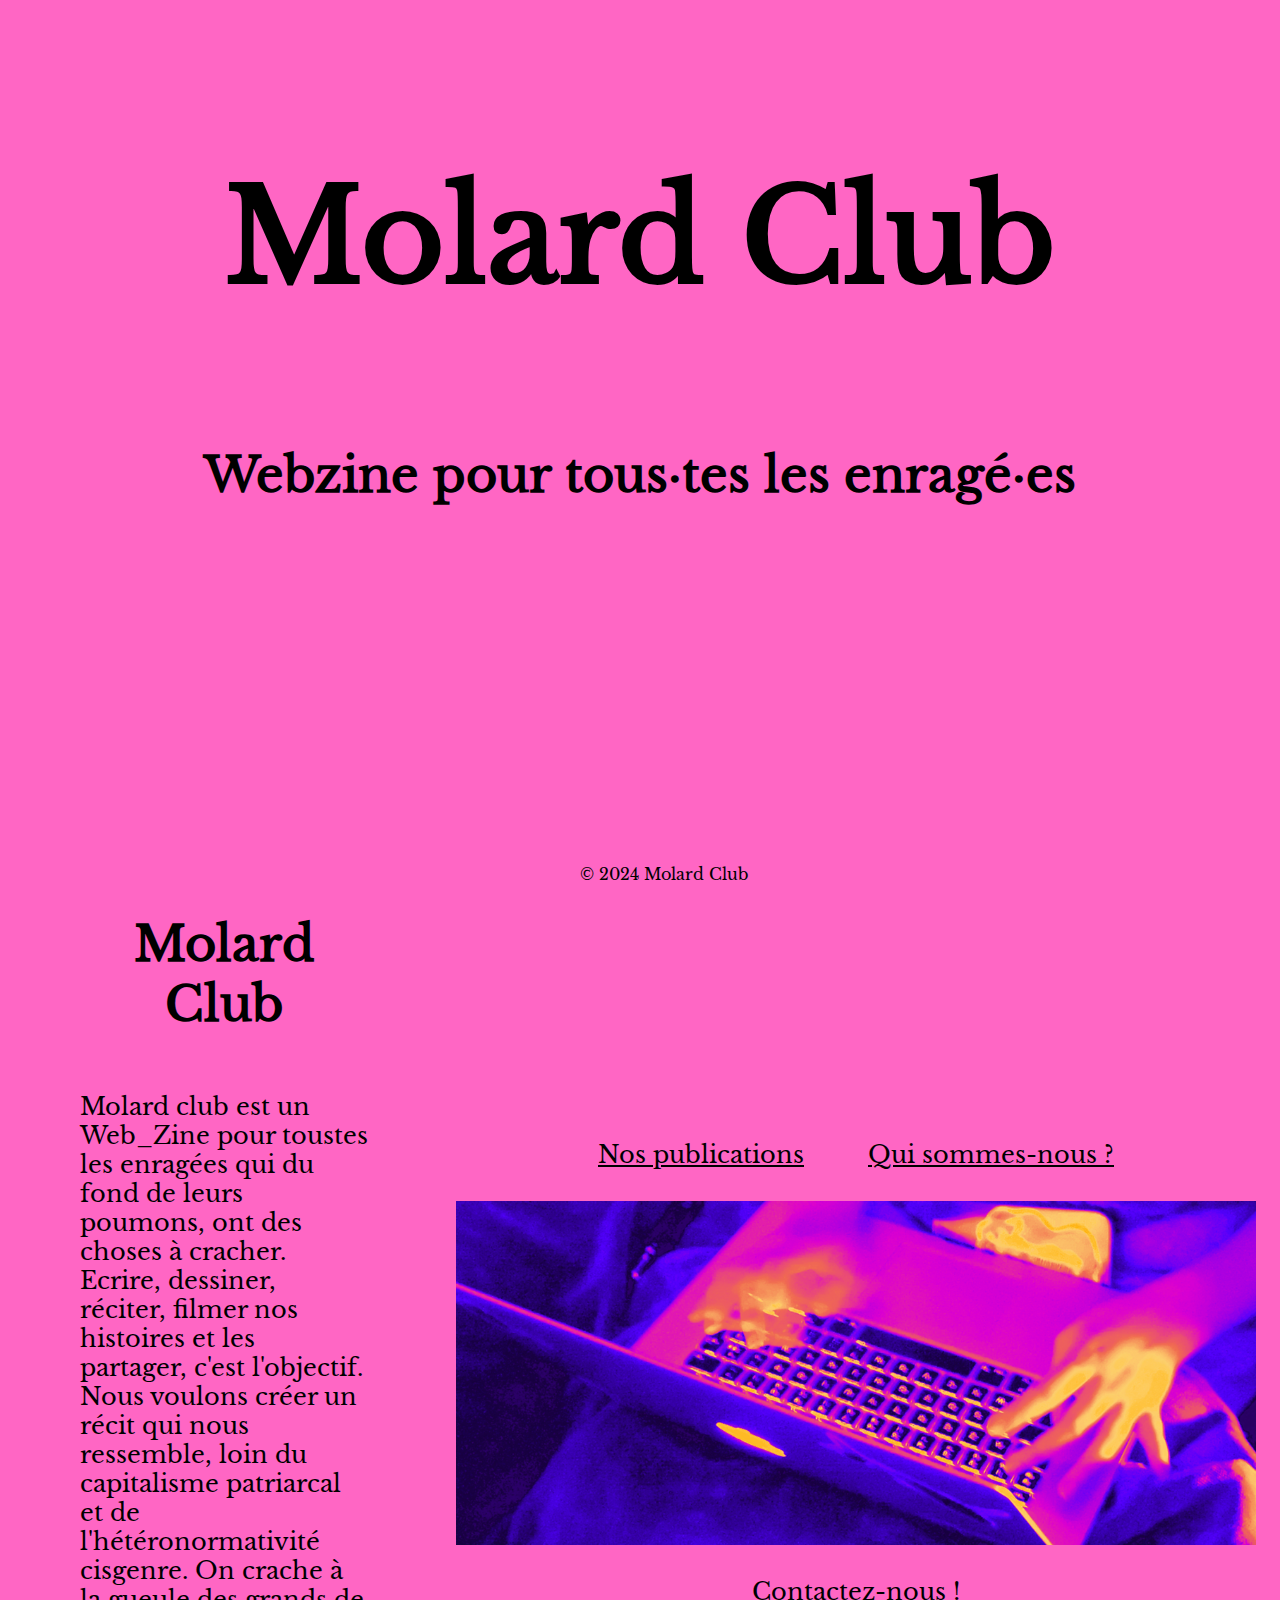
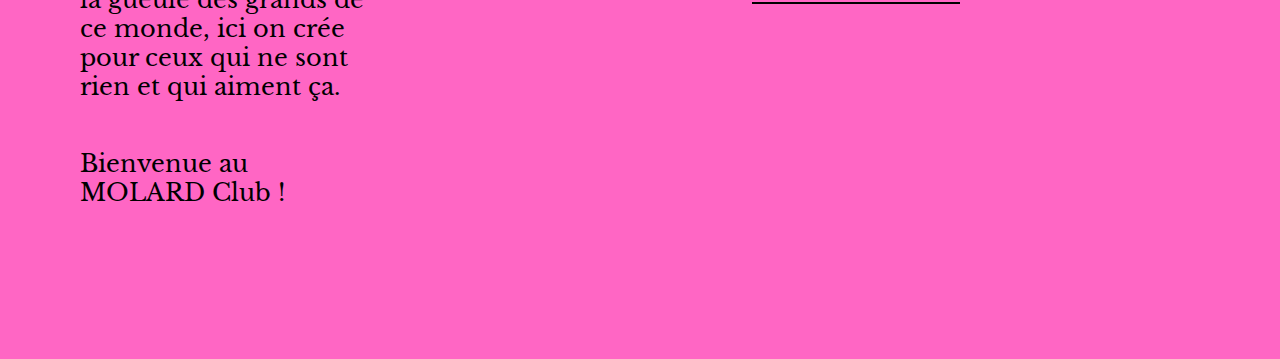
==== index.html @ 0629ea50 "Update index.html" ====
<!DOCTYPE html>
<html lang="fr">
<head>
    <meta charset="UTF-8">
    <meta name="viewport" content="width=device-width, initial-scale=1.0">
    <title>Molard Club</title>
    <link rel="stylesheet" href="style.css">
</head>
<body>
    <main>
        <h1>Molard Club</h1>
        <h2>Webzine pour tous·tes les enragé·es</h2>
        <div class="spacer"></div>
        <div class="columns">
            <div class="column left">
                <h2>Molard Club</h2>
                <p>Molard club est un Web_Zine pour toustes les enragées qui du fond de leurs poumons, ont des choses à cracher. Ecrire, dessiner, réciter, filmer nos histoires et les partager, c'est l'objectif. Nous voulons créer un récit qui nous ressemble, loin du capitalisme patriarcal et de l'hétéronormativité cisgenre.
                On crache à la gueule des grands de ce monde, ici on crée pour ceux qui ne sont rien et qui aiment ça.</p>
                <p>Bienvenue au MOLARD Club !</p>
            </div>
            <div class="column right">
                <div class="container">
                    <ul>
                        <li><a href="publications/publications.html">Nos publications</a></li>
                        <li><a href="a_propos/a_propos.html">Qui sommes-nous ?</a></li>
                    </ul>
                </div>
                <div class="petitspace"></div>
                <img src="accueil.png" width="800">
                <div class="petitspace"></div>
                <div class="container">
                    <a href="mailto:molardclub@gmail.com"> Contactez-nous !</a>
                </div>
            </div>
        </div>
        <div class="moyenspace"></div>
    </main>
    <footer> &copy; 2024 Molard Club </footer>
    <script src="document.js"></script>
</body>
</html>
---- style.css ----
@font-face {
    font-family: 'MyFont';
    src: url("LibreBaskerville-Regular.ttf") format('truetype');
}
body {
    font-size: 1em; 
    font-family: 'MyFont';
    display: flex;
    flex-direction: column;
    background-color: #FF66C4; 
}
h1 {
    padding-top: 0.5em;
    font-family: 'MyFont';
    font-size: 8em;
    margin-bottom: 1em;
    text-align: center;
}
h2 {
    padding: 0em;
    margin-top: 0;
    font-size: 3em;
    font-family: 'MyFont';
    margin-bottom: 0.7em;
    text-align: center;
}
ul {
    list-style: none;
    padding: 0; 
    margin: 0; 
    display: flex; 
}
li {
    margin-right: 2em; 
    margin-left: 2em;
}
.container{
    display: flex; 
    justify-content: flex-end;
}
a {
    color: black;
    font-size: 1.5em;
}
.spacer {
    height: 22em;
}
.moyenspace {
    height: 6em;
}
.petitspace {
    height: 2em;
}
.columns {
    display: grid;
    grid-template-columns: 1fr 1fr;
}
.column {
    display: flex;
    flex-direction: column;
    align-items: center;
    justify-content: center;
    padding: 1em;
    box-sizing: border-box;
}
.left {
    margin-right: 2em;
    margin-left: 2em;
    font-family: 'MyFont';
    font-size: 1.5em;
}
.left h2{
    font-size: 2em;
}
.right {
   font-family: 'MyFont';
    margin-left: 0;
}
@media (max-width: 768px) {
    h1 {
        font-size: 4em;
    }
    h2 {
        font-size: 1.7em;
    }
    .columns {
        grid-template-columns: 1fr;
    }
    .left, .right{
        margin: 0;
        padding: 1em;
        font-size: 1em;
    }
    .spacer {
        height: 12em;
    }
    .moyenspace {
        height: 1.5em;
    }
    a {
        font-size: 1em;
    }
    img {
        width: 100%;
        height: auto;
    }
}

footer {
    background-color: #FF66C4; 
    color: black;
    text-align: center;
    padding: 1rem;
    position: fixed;
    bottom: 0;
    width: 100%;
}
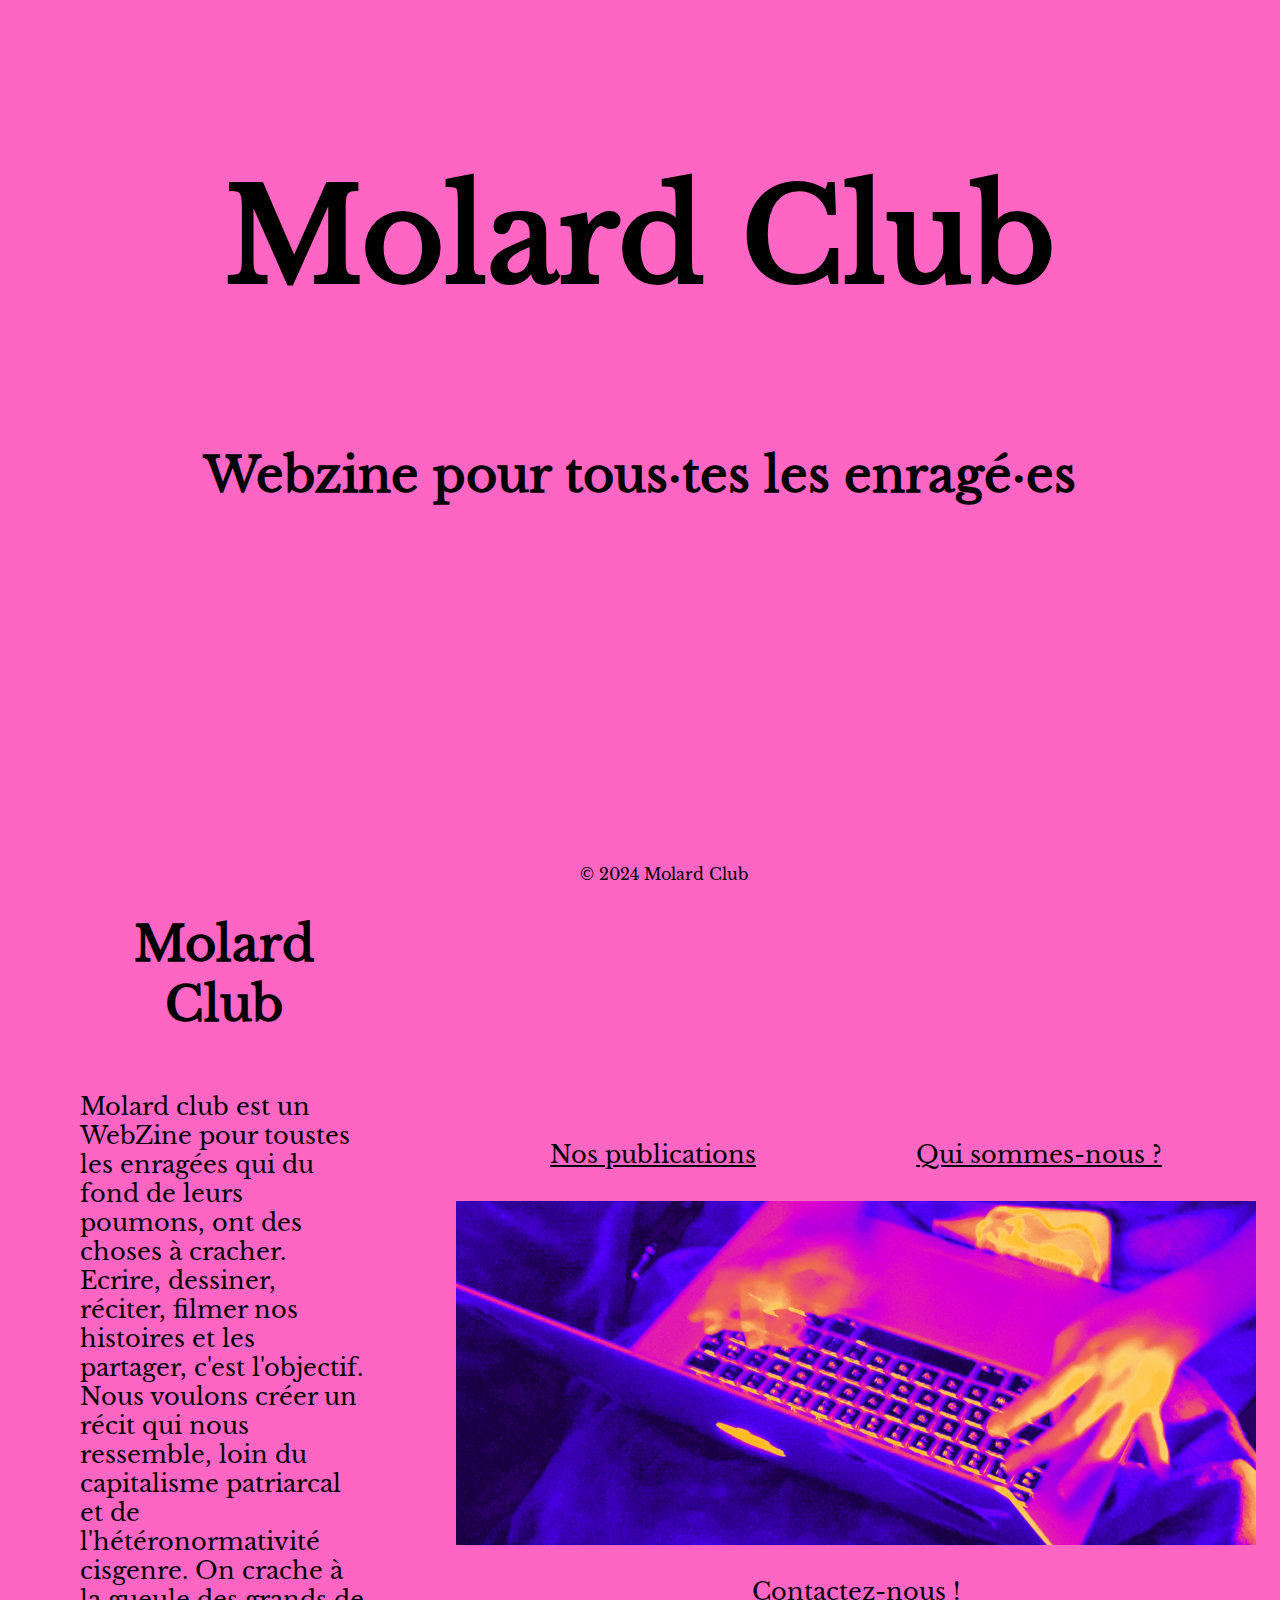
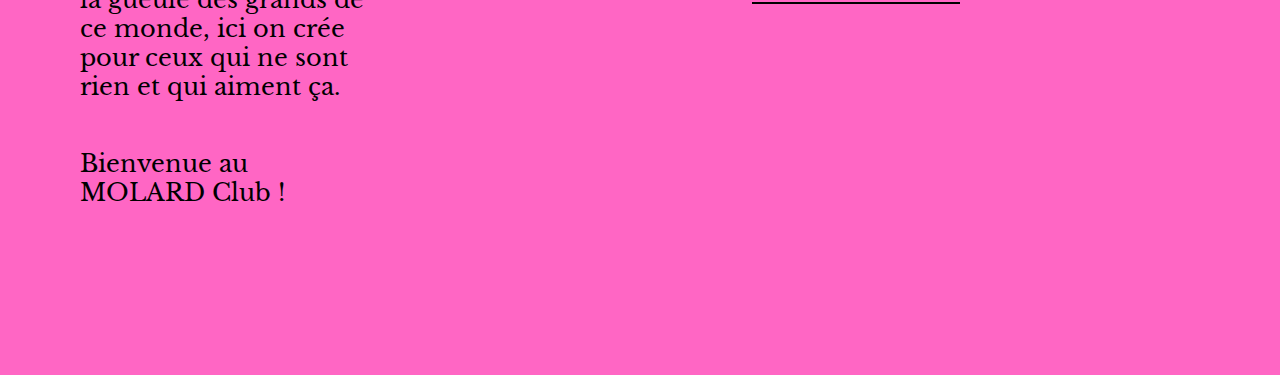
==== commit 35ab6738: "Update index.html" ====
--- a/index.html
+++ b/index.html
@@ -14,7 +14,7 @@
         <div class="columns">
             <div class="column left">
                 <h2>Molard Club</h2>
-                <p>Molard club est un Web_Zine pour toustes les enragées qui du fond de leurs poumons, ont des choses à cracher. Ecrire, dessiner, réciter, filmer nos histoires et les partager, c'est l'objectif. Nous voulons créer un récit qui nous ressemble, loin du capitalisme patriarcal et de l'hétéronormativité cisgenre.
+                <p>Molard club est un WebZine pour toustes les enragées qui du fond de leurs poumons, ont des choses à cracher. Ecrire, dessiner, réciter, filmer nos histoires et les partager, c'est l'objectif. Nous voulons créer un récit qui nous ressemble, loin du capitalisme patriarcal et de l'hétéronormativité cisgenre.
                 On crache à la gueule des grands de ce monde, ici on crée pour ceux qui ne sont rien et qui aiment ça.</p>
                 <p>Bienvenue au MOLARD Club !</p>
             </div>
--- a/style.css
+++ b/style.css
@@ -1,6 +1,6 @@
 @font-face {
     font-family: 'MyFont';
-    src: url("LibreBaskerville-Regular.ttf") format('truetype');
+    src: url('LibreBaskerville-Regular.ttf') format('truetype');
 }
 body {
     font-size: 1em; 
@@ -31,8 +31,8 @@
     display: flex; 
 }
 li {
-    margin-right: 2em; 
-    margin-left: 2em;
+    margin-right: 5em; 
+    margin-left: 5em;
 }
 .container{
     display: flex; 
@@ -46,7 +46,7 @@
     height: 22em;
 }
 .moyenspace {
-    height: 6em;
+    height: 7em;
 }
 .petitspace {
     height: 2em;
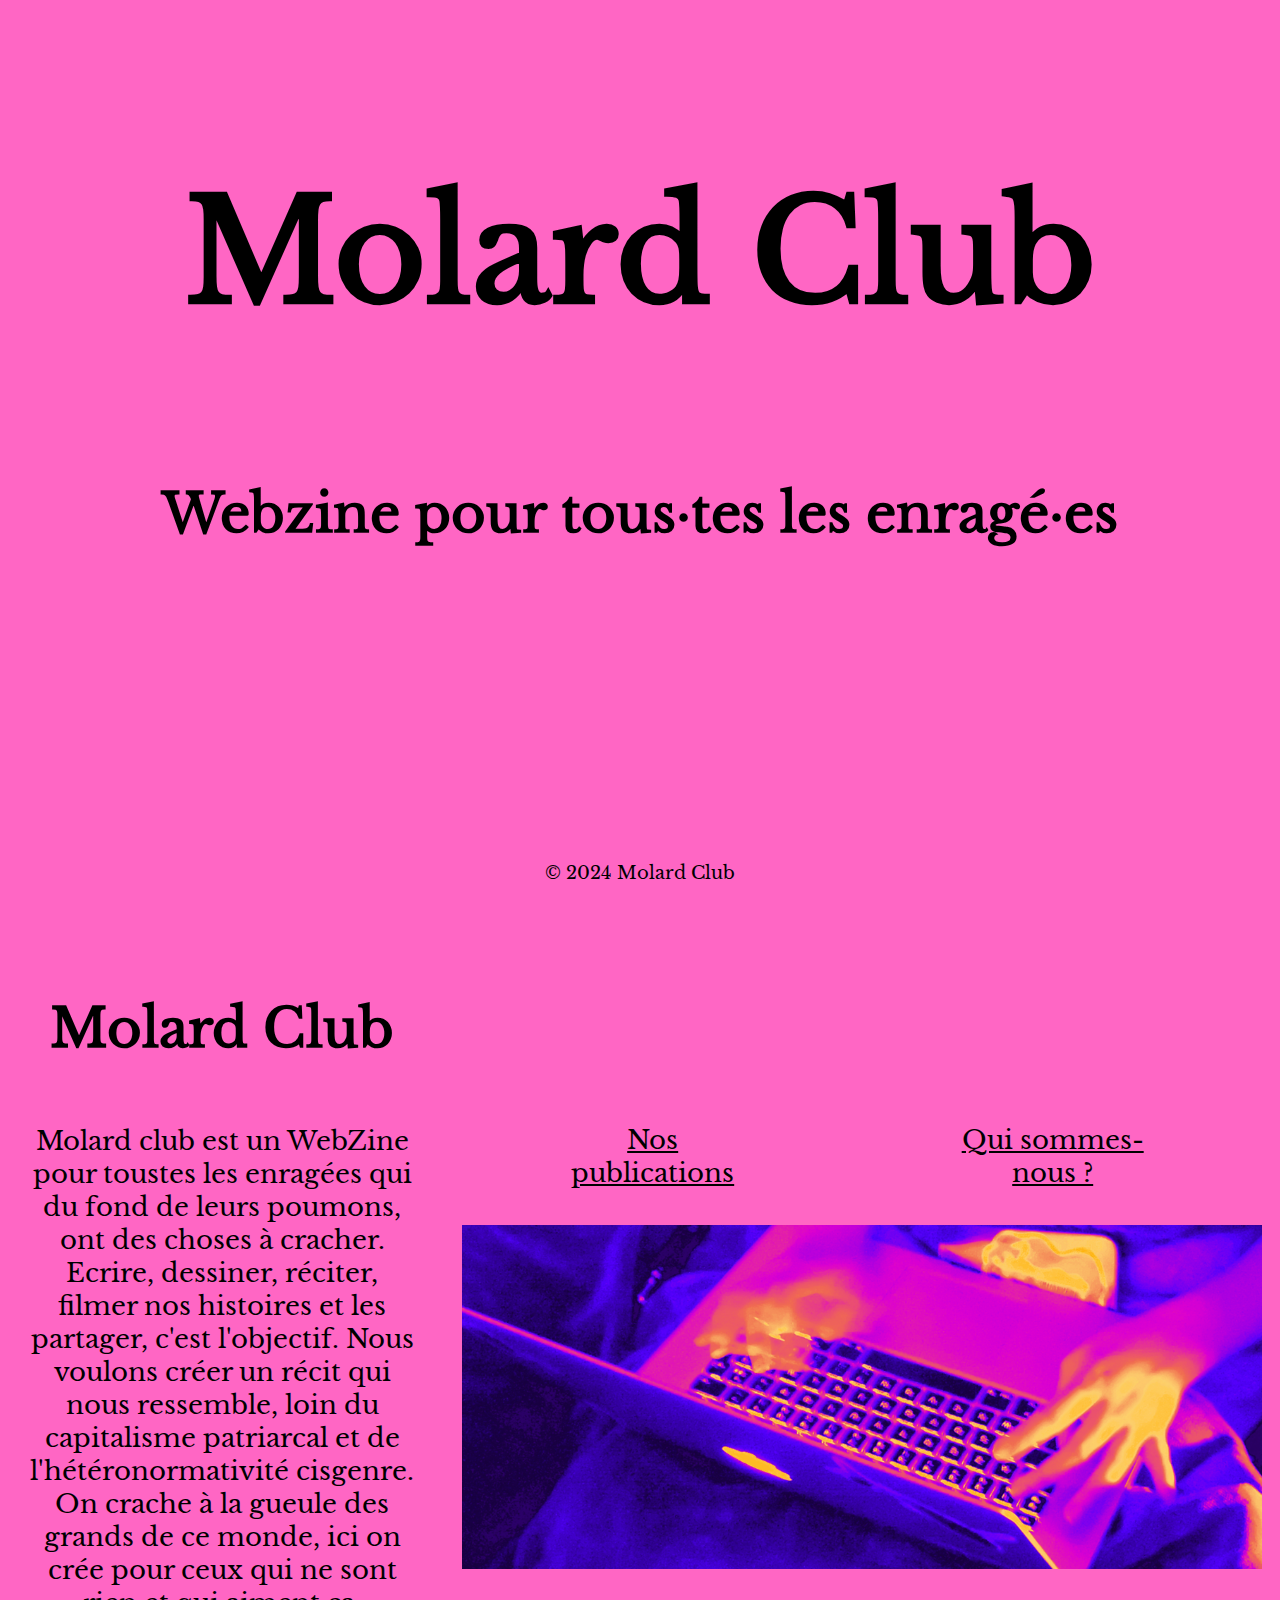
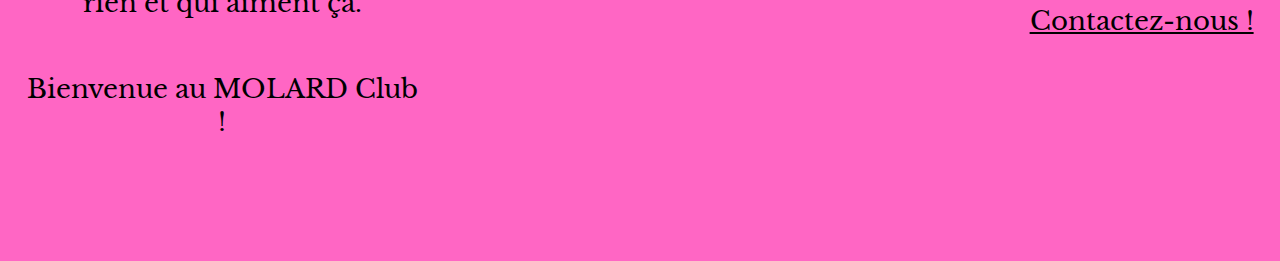
==== commit c7508b91: "Update index.html" ====
--- a/index.html
+++ b/index.html
@@ -28,7 +28,7 @@
                 <div class="petitspace"></div>
                 <img src="accueil.png" width="800">
                 <div class="petitspace"></div>
-                <div class="container">
+                <div class="bis_container">
                     <a href="mailto:molardclub@gmail.com"> Contactez-nous !</a>
                 </div>
             </div>
--- a/style.css
+++ b/style.css
@@ -3,18 +3,23 @@
     src: url('LibreBaskerville-Regular.ttf') format('truetype');
 }
 body {
-    font-size: 1em; 
+    font-size: 1.1em; 
     font-family: 'MyFont';
     display: flex;
     flex-direction: column;
+    align-items: center; /* Pour centrer les éléments */
     background-color: #FF66C4; 
+    margin: 0; /* Pour s'assurer qu'il n'y a pas de marge sur le body */
+    padding: 0; /* Pour s'assurer qu'il n'y a pas de padding sur le body */
+    width: 100%; /* Pour s'assurer que le body occupe toute la largeur */
 }
 h1 {
     padding-top: 0.5em;
-    font-family: 'MyFont';
+    font-family: 'MyFont', serif;
     font-size: 8em;
     margin-bottom: 1em;
     text-align: center;
+    width: 100%; /* Pour s'assurer que le h1 occupe toute la largeur */
 }
 h2 {
     padding: 0em;
@@ -23,20 +28,34 @@
     font-family: 'MyFont';
     margin-bottom: 0.7em;
     text-align: center;
+    width: 100%; /* Pour s'assurer que le h2 occupe toute la largeur */
+}
+p {
+    text-align: center;
+    width: 100%; /* Pour s'assurer que le p occupe toute la largeur */
 }
 ul {
     list-style: none;
     padding: 0; 
     margin: 0; 
     display: flex; 
+    justify-content: center; /* Pour centrer les éléments dans ul */
+    width: 100%; /* Pour s'assurer que le ul occupe toute la largeur */
 }
 li {
     margin-right: 5em; 
     margin-left: 5em;
 }
-.container{
+.container {
     display: flex; 
     justify-content: flex-end;
+    width: 100%; /* Pour s'assurer que la .container occupe toute la largeur */
+}
+.bis_container {
+    display: flex; 
+    justify-content: flex-end;
+    width: 100%; 
+    padding-right: 1em;
 }
 a {
     color: black;
@@ -46,7 +65,7 @@
     height: 22em;
 }
 .moyenspace {
-    height: 7em;
+    height: 4em;
 }
 .petitspace {
     height: 2em;
@@ -54,42 +73,62 @@
 .columns {
     display: grid;
     grid-template-columns: 1fr 1fr;
+    width: 100%; /* Pour s'assurer que les .columns occupent toute la largeur */
+    box-sizing: border-box; /* Pour inclure padding et border dans la largeur totale */
+    padding: 0; /* Pour enlever les padding par défaut */
 }
 .column {
     display: flex;
     flex-direction: column;
     align-items: center;
     justify-content: center;
+    box-sizing: border-box; /* Pour inclure padding et border dans la largeur totale */
     padding: 1em;
-    box-sizing: border-box;
+    width: 100%; /* Pour s'assurer que les .column occupent toute la largeur */
 }
 .left {
-    margin-right: 2em;
-    margin-left: 2em;
+    margin: 0; /* Enlever les marges */
     font-family: 'MyFont';
     font-size: 1.5em;
+    width: 100%; /* Pour s'assurer que la .left occupe toute la largeur */
+    text-align: center; /* Pour centrer le texte */
 }
-.left h2{
+.left h2 {
     font-size: 2em;
 }
 .right {
-   font-family: 'MyFont';
-    margin-left: 0;
+    font-family: 'MyFont';
+    margin: 0; /* Enlever les marges */
+    width: 100%; /* Pour s'assurer que la .right occupe toute la largeur */
+    text-align: center; /* Pour centrer le texte */
 }
 @media (max-width: 768px) {
+    body {
+        width: 80%;
+    }
     h1 {
         font-size: 4em;
+        text-align: center;
     }
     h2 {
         font-size: 1.7em;
+        text-align: center;
     }
     .columns {
         grid-template-columns: 1fr;
+        justify-items: center; /* Pour centrer les colonnes */
+        padding: 0; /* Enlever les padding par défaut */
     }
-    .left, .right{
+    .column {
+        padding: 0;
+        box-sizing: border-box; /* Pour inclure padding et border dans la largeur totale */
+        width: 80%; /* Pour s'assurer que les .column occupent toute la largeur */
+    }
+    .left, .right {
         margin: 0;
-        padding: 1em;
         font-size: 1em;
+        text-align: center; /* Pour centrer le texte */
+        width: 80%; /* Pour s'assurer que la .left et la .right occupent toute la largeur */
     }
     .spacer {
         height: 12em;
@@ -104,6 +143,9 @@
         width: 100%;
         height: auto;
     }
+    footer {
+        padding : 0em;
+    }
 }
 
 footer {
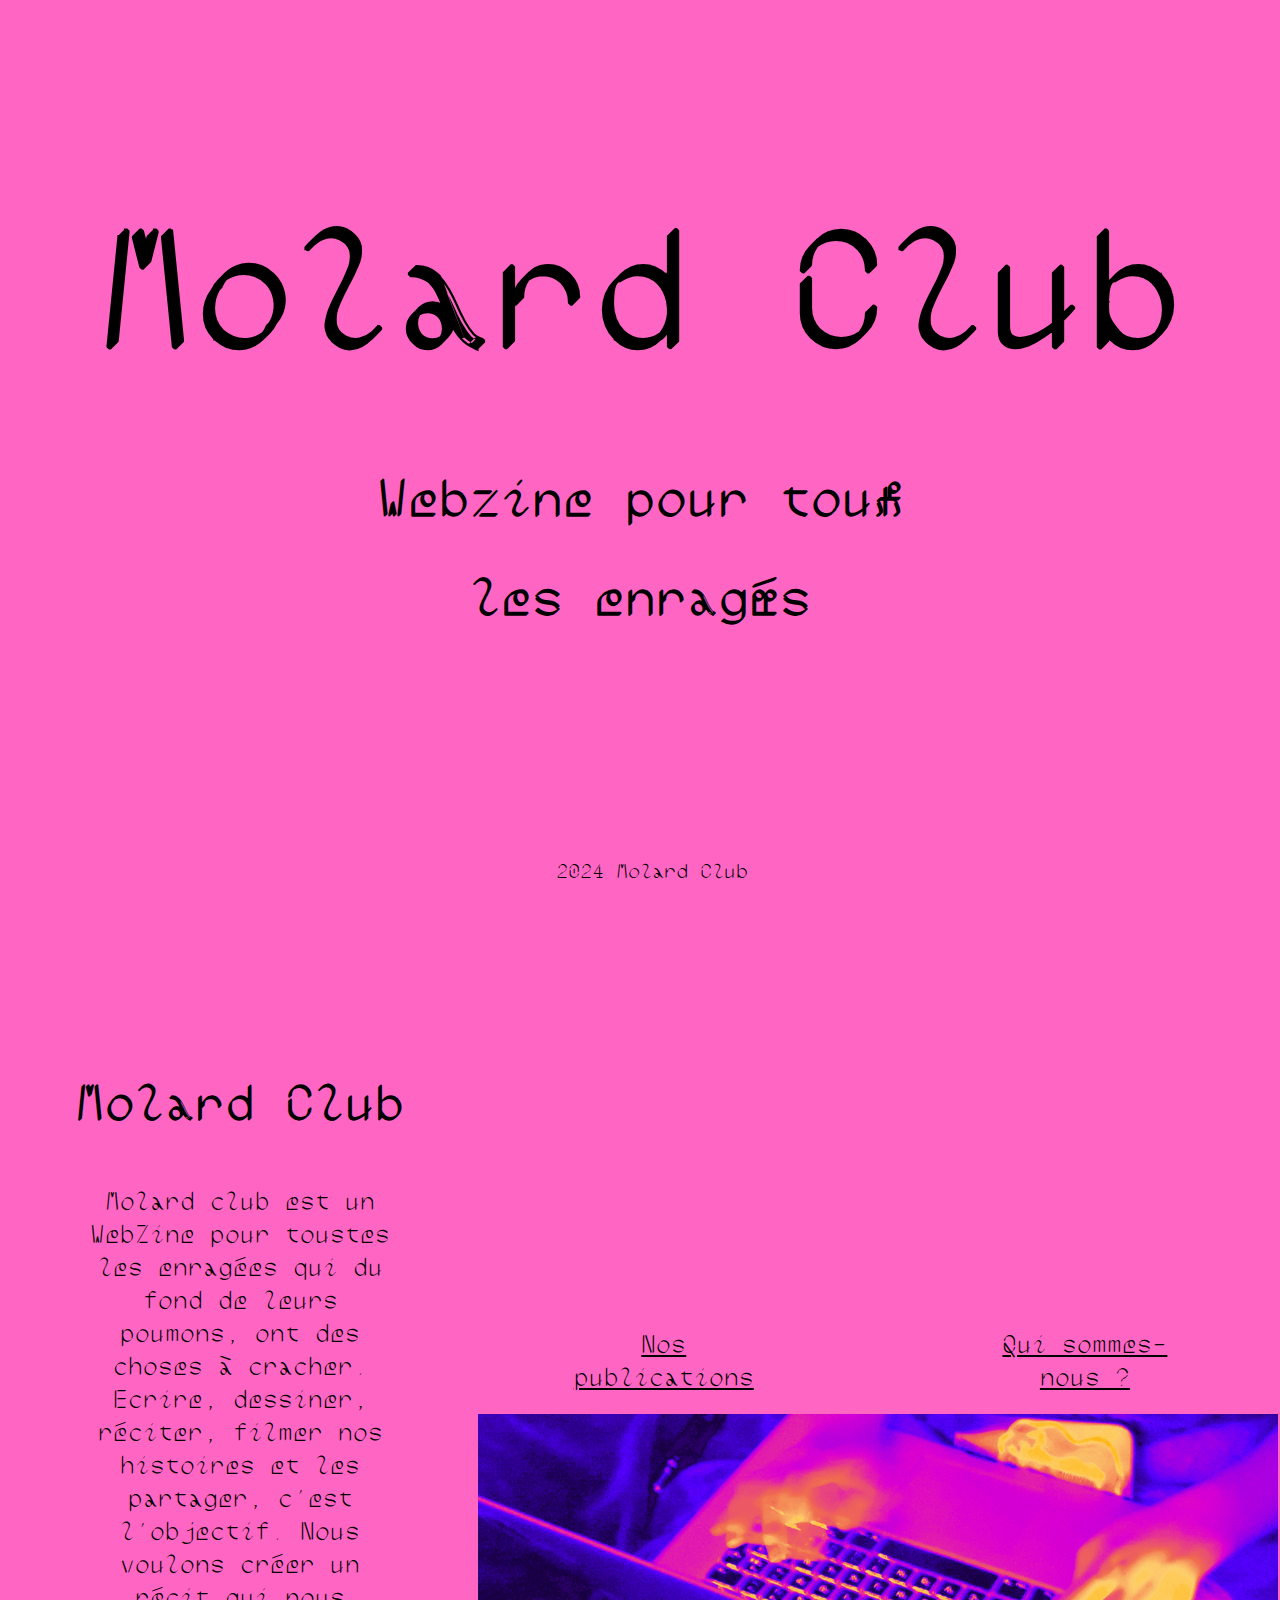
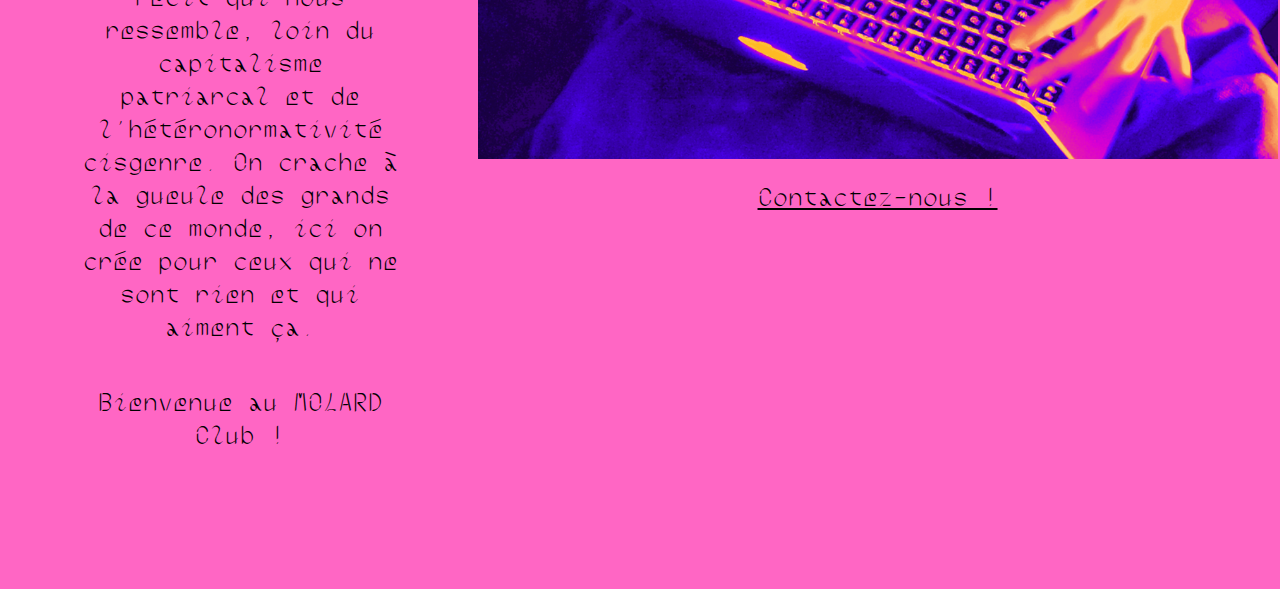
==== commit e14d7171: "Update index.html" ====
--- a/index.html
+++ b/index.html
@@ -9,7 +9,8 @@
 <body>
     <main>
         <h1>Molard Club</h1>
-        <h2>Webzine pour tous·tes les enragé·es</h2>
+        <h2>Webzine pour tous·tes</h2>
+        <h2>les enragé·es</h2>
         <div class="spacer"></div>
         <div class="columns">
             <div class="column left">
--- a/style.css
+++ b/style.css
@@ -1,46 +1,41 @@
 @font-face {
     font-family: 'MyFont';
-    src: url('LibreBaskerville-Regular.ttf') format('truetype');
+    src: url('font/DuctusMonoCalligraphic.ttf') format('truetype');
 }
 body {
     font-size: 1.1em; 
     font-family: 'MyFont';
     display: flex;
     flex-direction: column;
-    align-items: center; /* Pour centrer les éléments */
+    align-items: center;
     background-color: #FF66C4; 
-    margin: 0; /* Pour s'assurer qu'il n'y a pas de marge sur le body */
-    padding: 0; /* Pour s'assurer qu'il n'y a pas de padding sur le body */
-    width: 100%; /* Pour s'assurer que le body occupe toute la largeur */
 }
 h1 {
     padding-top: 0.5em;
     font-family: 'MyFont', serif;
     font-size: 8em;
-    margin-bottom: 1em;
+    margin-bottom: 0.5em;
     text-align: center;
-    width: 100%; /* Pour s'assurer que le h1 occupe toute la largeur */
 }
 h2 {
     padding: 0em;
     margin-top: 0;
-    font-size: 3em;
+    font-size: 2.5em;
     font-family: 'MyFont';
     margin-bottom: 0.7em;
     text-align: center;
-    width: 100%; /* Pour s'assurer que le h2 occupe toute la largeur */
 }
 p {
     text-align: center;
-    width: 100%; /* Pour s'assurer que le p occupe toute la largeur */
+    padding-left: 2.5em;
+    padding-right: 2.5em;
 }
 ul {
     list-style: none;
     padding: 0; 
     margin: 0; 
     display: flex; 
-    justify-content: center; /* Pour centrer les éléments dans ul */
-    width: 100%; /* Pour s'assurer que le ul occupe toute la largeur */
+    justify-content: center; 
 }
 li {
     margin-right: 5em; 
@@ -49,102 +44,106 @@
 .container {
     display: flex; 
     justify-content: flex-end;
-    width: 100%; /* Pour s'assurer que la .container occupe toute la largeur */
 }
 .bis_container {
     display: flex; 
     justify-content: flex-end;
-    width: 100%; 
-    padding-right: 1em;
 }
 a {
     color: black;
-    font-size: 1.5em;
+    font-size: 1em;
 }
 .spacer {
     height: 22em;
 }
 .moyenspace {
-    height: 4em;
+    height: 5em;
 }
 .petitspace {
-    height: 2em;
+    height: 1em;
 }
 .columns {
     display: grid;
     grid-template-columns: 1fr 1fr;
-    width: 100%; /* Pour s'assurer que les .columns occupent toute la largeur */
-    box-sizing: border-box; /* Pour inclure padding et border dans la largeur totale */
-    padding: 0; /* Pour enlever les padding par défaut */
+    box-sizing: border-box; 
 }
 .column {
     display: flex;
     flex-direction: column;
     align-items: center;
     justify-content: center;
-    box-sizing: border-box; /* Pour inclure padding et border dans la largeur totale */
     padding: 1em;
-    width: 100%; /* Pour s'assurer que les .column occupent toute la largeur */
 }
-.left {
-    margin: 0; /* Enlever les marges */
+.left, .right {
+    margin: 0; 
     font-family: 'MyFont';
-    font-size: 1.5em;
-    width: 100%; /* Pour s'assurer que la .left occupe toute la largeur */
-    text-align: center; /* Pour centrer le texte */
+    font-size: 1.2em;
+    width: 100%; 
+    text-align: center; 
 }
 .left h2 {
     font-size: 2em;
 }
-.right {
-    font-family: 'MyFont';
-    margin: 0; /* Enlever les marges */
-    width: 100%; /* Pour s'assurer que la .right occupe toute la largeur */
-    text-align: center; /* Pour centrer le texte */
-}
 @media (max-width: 768px) {
     body {
-        width: 80%;
+        width: 100%;
+        padding-left: 0;
     }
     h1 {
-        font-size: 4em;
+        font-size: 3.7em;
         text-align: center;
+        padding-top: 2em;
+        padding-left: 1.5em;
+        padding-right:1.5em;
     }
     h2 {
-        font-size: 1.7em;
+        font-size: 1.2em;
         text-align: center;
+        padding-left: 1em;
+        padding-right: 1em;
+    }
+    p {
+        bottom-margin: 0.5em;
     }
     .columns {
         grid-template-columns: 1fr;
-        justify-items: center; /* Pour centrer les colonnes */
-        padding: 0; /* Enlever les padding par défaut */
+        justify-items: center;
+        display: block;
     }
     .column {
         padding: 0;
-        box-sizing: border-box; /* Pour inclure padding et border dans la largeur totale */
-        width: 80%; /* Pour s'assurer que les .column occupent toute la largeur */
+        box-sizing: border-box; 
+        width: 100%;
+        display: block;
     }
     .left, .right {
-        margin: 0;
         font-size: 1em;
-        text-align: center; /* Pour centrer le texte */
-        width: 80%; /* Pour s'assurer que la .left et la .right occupent toute la largeur */
+        text-align: center; 
+        margin-bottom: 1em;
+        display: block;
     }
     .spacer {
-        height: 12em;
+        height: 15em;
     }
     .moyenspace {
-        height: 1.5em;
+        height: 6em;
+    }
+    .petitspace {
+        height: O.5em;
     }
     a {
-        font-size: 1em;
+        font-size: 0.9em;
     }
     img {
         width: 100%;
         height: auto;
+        display: block;
     }
     footer {
         padding : 0em;
+    }
+    .bis_container {
+        text-align: center;
     }
 }
 
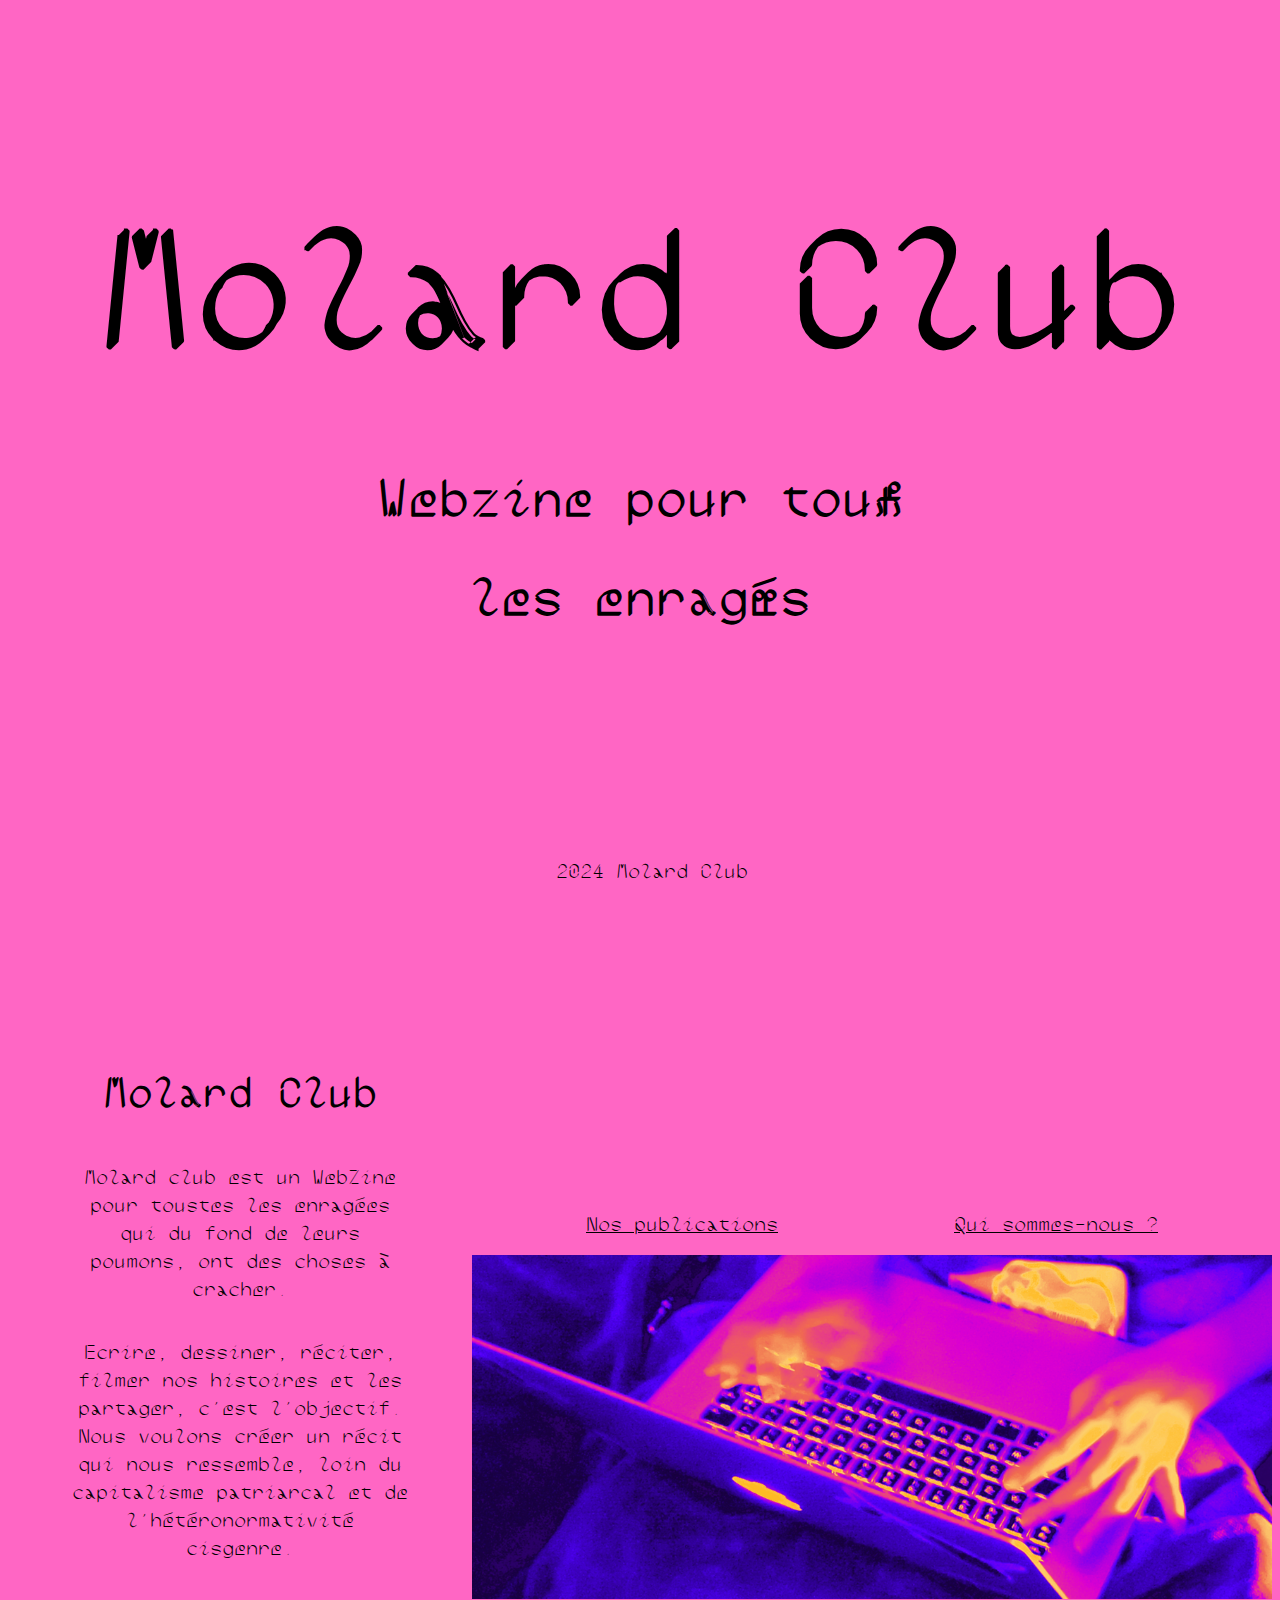
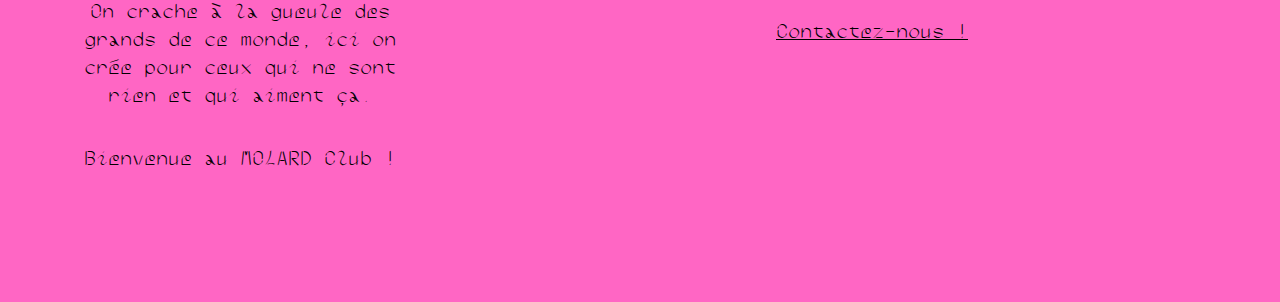
==== commit 664539e0: "Update index.html" ====
--- a/index.html
+++ b/index.html
@@ -15,8 +15,9 @@
         <div class="columns">
             <div class="column left">
                 <h2>Molard Club</h2>
-                <p>Molard club est un WebZine pour toustes les enragées qui du fond de leurs poumons, ont des choses à cracher. Ecrire, dessiner, réciter, filmer nos histoires et les partager, c'est l'objectif. Nous voulons créer un récit qui nous ressemble, loin du capitalisme patriarcal et de l'hétéronormativité cisgenre.
-                On crache à la gueule des grands de ce monde, ici on crée pour ceux qui ne sont rien et qui aiment ça.</p>
+                <p>Molard club est un WebZine pour toustes les enragées qui du fond de leurs poumons, ont des choses à cracher. </p>
+                <p>Ecrire, dessiner, réciter, filmer nos histoires et les partager, c'est l'objectif. Nous voulons créer un récit qui nous ressemble, loin du capitalisme patriarcal et de l'hétéronormativité cisgenre.</p>
+                <p>On crache à la gueule des grands de ce monde, ici on crée pour ceux qui ne sont rien et qui aiment ça.</p>
                 <p>Bienvenue au MOLARD Club !</p>
             </div>
             <div class="column right">
--- a/style.css
+++ b/style.css
@@ -47,7 +47,7 @@
 }
 .bis_container {
     display: flex; 
-    justify-content: flex-end;
+    justify-content: center;
 }
 a {
     color: black;
@@ -75,9 +75,8 @@
     padding: 1em;
 }
 .left, .right {
-    margin: 0; 
     font-family: 'MyFont';
-    font-size: 1.2em;
+    font-size: 1em;
     width: 100%; 
     text-align: center; 
 }
@@ -87,63 +86,76 @@
 @media (max-width: 768px) {
     body {
         width: 100%;
-        padding-left: 0;
+        margin: 0 auto;
+        align-items: center;
     }
+
     h1 {
         font-size: 3.7em;
         text-align: center;
         padding-top: 2em;
         padding-left: 1.5em;
-        padding-right:1.5em;
+        padding-right: 1.5em;
     }
+
     h2 {
         font-size: 1.2em;
         text-align: center;
         padding-left: 1em;
         padding-right: 1em;
     }
+
     p {
-        bottom-margin: 0.5em;
+        margin-bottom: 0.5em;
     }
+
     .columns {
-        grid-template-columns: 1fr;
+        grid-template-columns: 0.8fr;
         justify-items: center;
+        border: 1px solid red;
         display: block;
     }
+
     .column {
-        padding: 0;
         box-sizing: border-box; 
-        width: 100%;
+        width: 95%;
         display: block;
     }
+
     .left, .right {
-        font-size: 1em;
+        font-size: 0.7em;
         text-align: center; 
         margin-bottom: 1em;
         display: block;
+        padding: 0;
     }
+
     .spacer {
         height: 15em;
     }
+
     .moyenspace {
         height: 6em;
     }
+
     .petitspace {
-        height: O.5em;
+        height: 0.5em;
     }
+
     a {
         font-size: 0.9em;
+        text-align: center;
     }
+
     img {
-        width: 100%;
+        width: 97%;
         height: auto;
+        align-items: center;
         display: block;
     }
-    footer {
-        padding : 0em;
-    }
+
     .bis_container {
-        text-align: center;
+        justify-content: center; /* Centering on small screens */
     }
 }
 
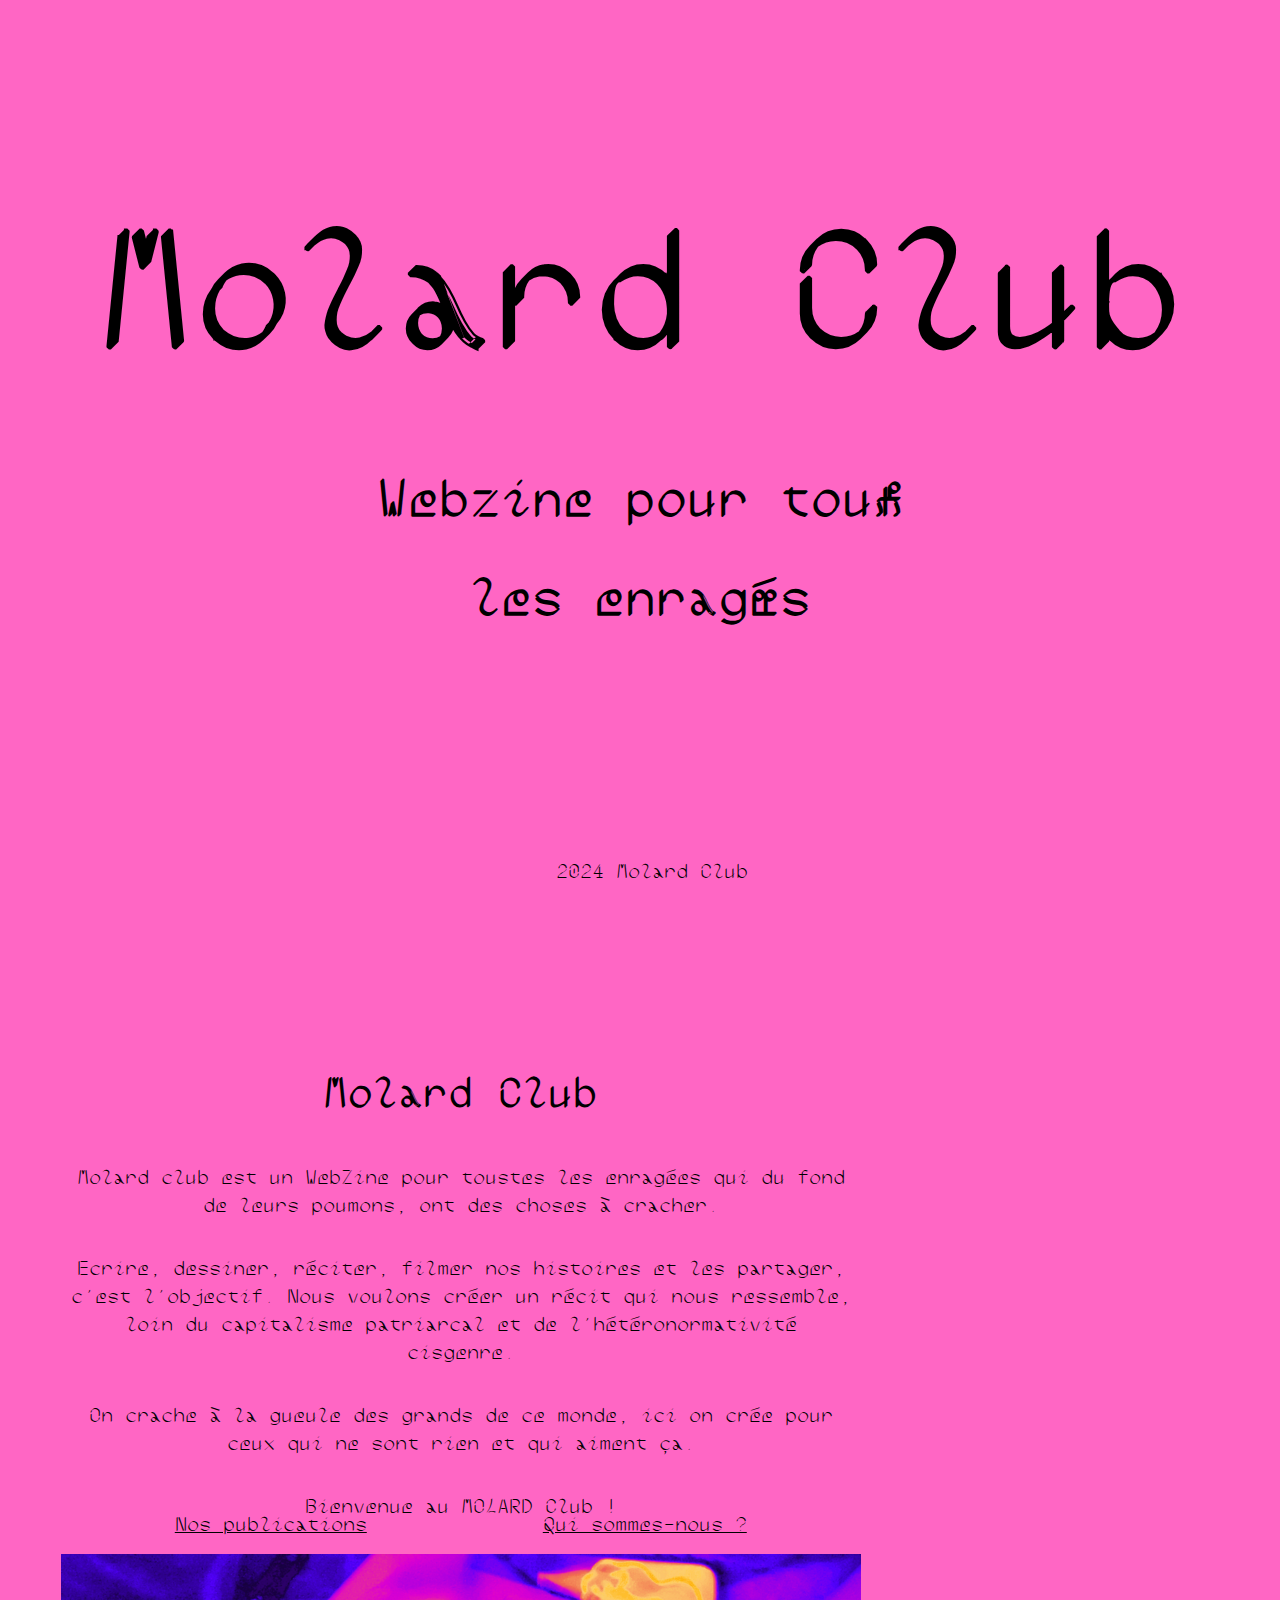
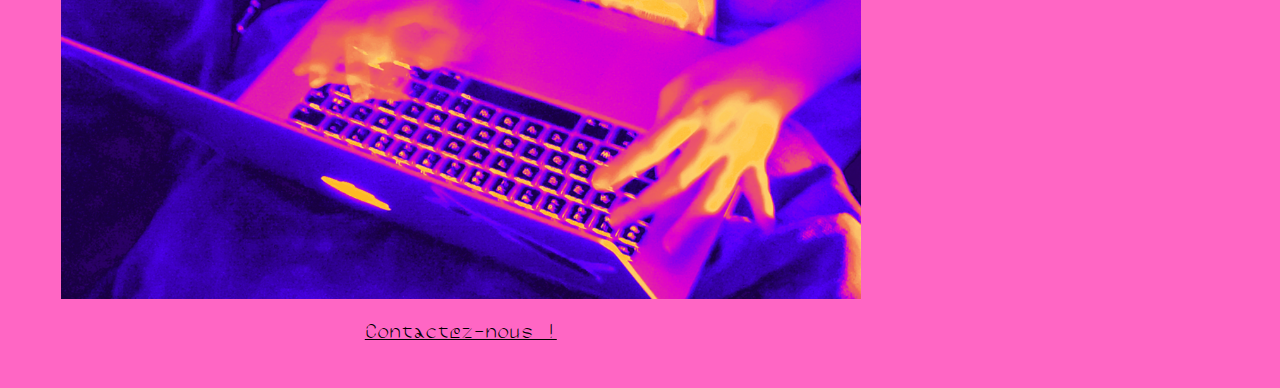
==== commit 3c74a362: "Update index.html" ====
--- a/index.html
+++ b/index.html
@@ -18,6 +18,7 @@
                 <p>Molard club est un WebZine pour toustes les enragées qui du fond de leurs poumons, ont des choses à cracher. </p>
                 <p>Ecrire, dessiner, réciter, filmer nos histoires et les partager, c'est l'objectif. Nous voulons créer un récit qui nous ressemble, loin du capitalisme patriarcal et de l'hétéronormativité cisgenre.</p>
                 <p>On crache à la gueule des grands de ce monde, ici on crée pour ceux qui ne sont rien et qui aiment ça.</p>
+                <div class="petitspace">
                 <p>Bienvenue au MOLARD Club !</p>
             </div>
             <div class="column right">
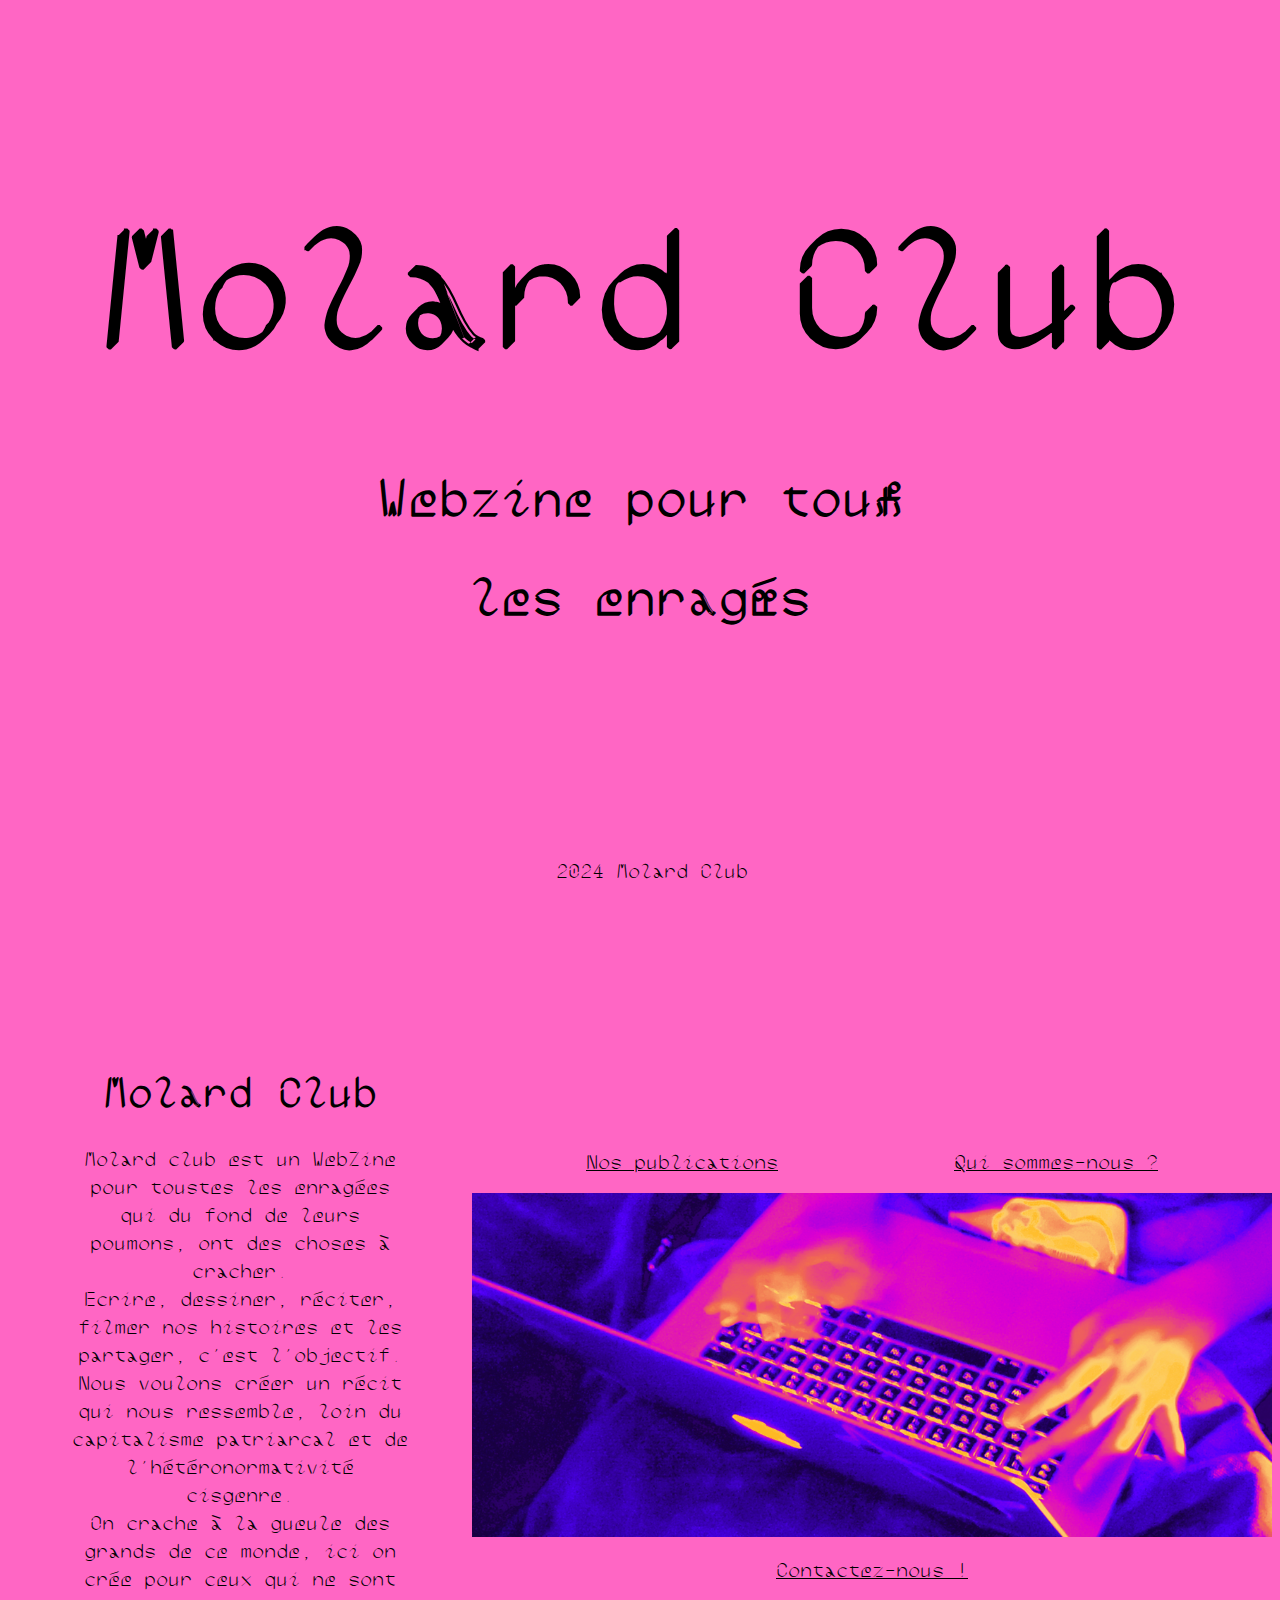
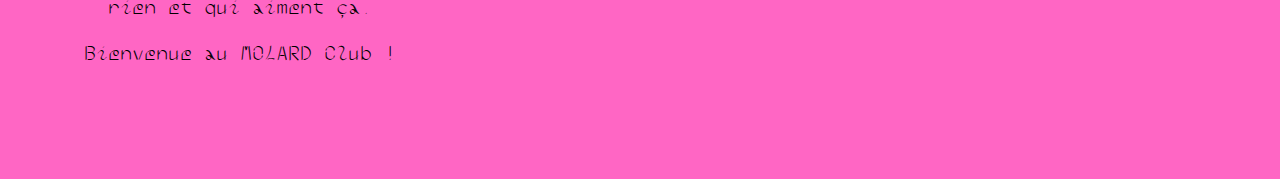
==== commit ba0405d8: "Update index.html" ====
--- a/index.html
+++ b/index.html
@@ -18,7 +18,7 @@
                 <p>Molard club est un WebZine pour toustes les enragées qui du fond de leurs poumons, ont des choses à cracher. </p>
                 <p>Ecrire, dessiner, réciter, filmer nos histoires et les partager, c'est l'objectif. Nous voulons créer un récit qui nous ressemble, loin du capitalisme patriarcal et de l'hétéronormativité cisgenre.</p>
                 <p>On crache à la gueule des grands de ce monde, ici on crée pour ceux qui ne sont rien et qui aiment ça.</p>
-                <div class="petitspace">
+                <div class="petitspace"></div>
                 <p>Bienvenue au MOLARD Club !</p>
             </div>
             <div class="column right">
--- a/style.css
+++ b/style.css
@@ -29,6 +29,7 @@
     text-align: center;
     padding-left: 2.5em;
     padding-right: 2.5em;
+    margin: 0;
 }
 ul {
     list-style: none;
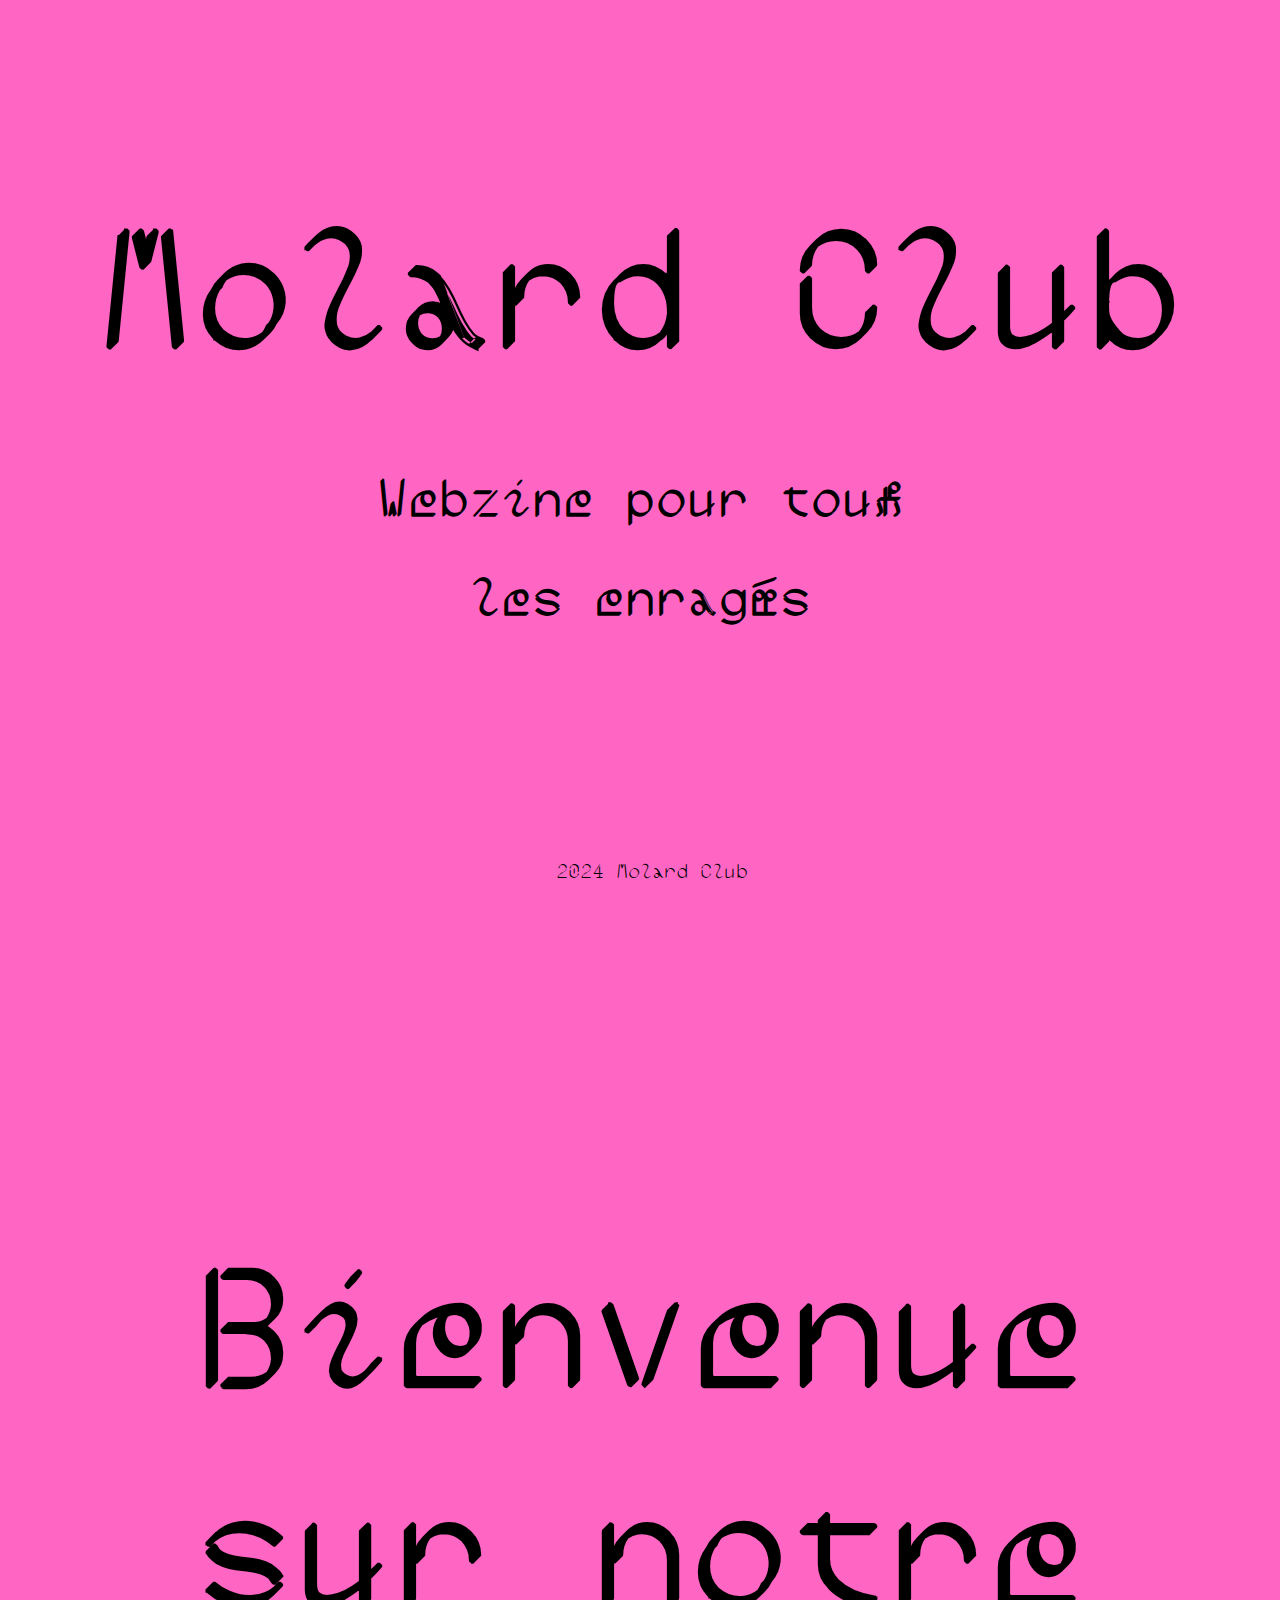
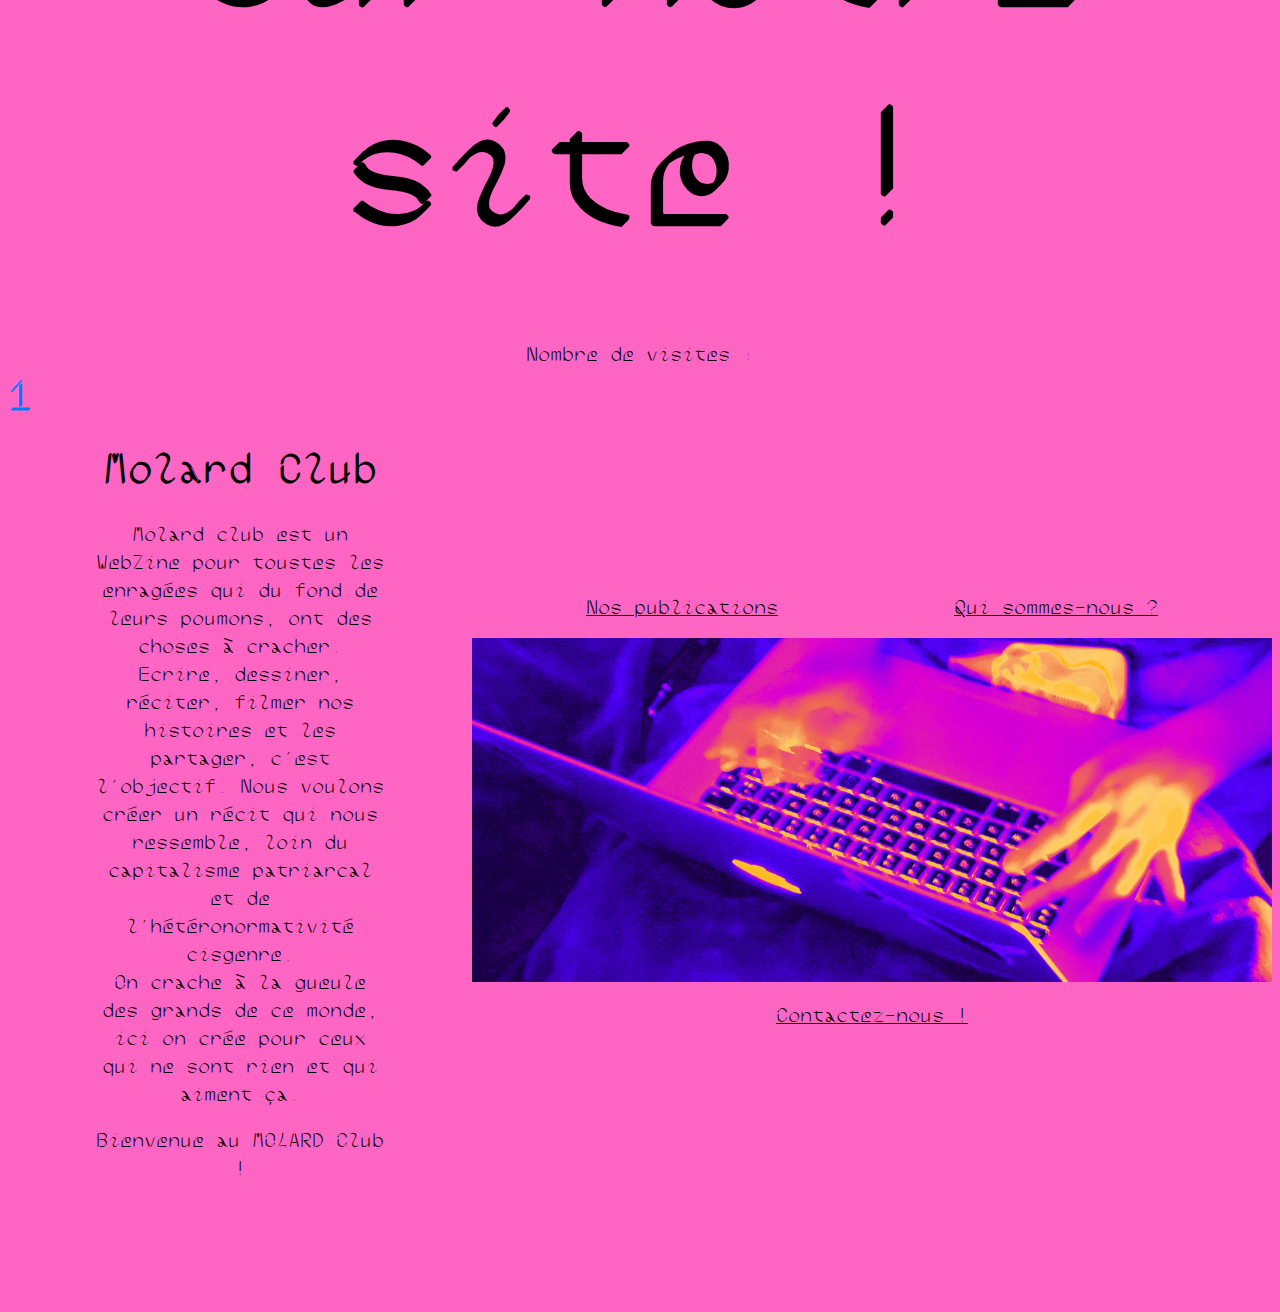
==== commit af5e8423: "test" ====
--- a/index.html
+++ b/index.html
@@ -12,6 +12,28 @@
         <h2>Webzine pour tous·tes</h2>
         <h2>les enragé·es</h2>
         <div class="spacer"></div>
+
+        <h1>Bienvenue sur notre site !</h1>
+        <p>Nombre de visites :</p>
+        <div class="counter" id="visitCount">0</div>
+
+        <script>
+            // Vérifier si un compteur existe déjà dans le localStorage
+            let visitCount = localStorage.getItem("visitCount");
+
+            if (visitCount === null) {
+                visitCount = 1; // Première visite
+            } else {
+                visitCount = parseInt(visitCount) + 1; // Augmenter le compteur
+            }
+
+            // Mettre à jour le stockage local
+            localStorage.setItem("visitCount", visitCount);
+
+            // Afficher le nombre de visites
+            document.getElementById("visitCount").textContent = visitCount;
+        </script>
+
         <div class="columns">
             <div class="column left">
                 <h2>Molard Club</h2>
--- a/style.css
+++ b/style.css
@@ -9,6 +9,11 @@
     flex-direction: column;
     align-items: center;
     background-color: #FF66C4; 
+}
+.counter {
+    font-size: 2em;
+    font-weight: bold;
+    color: #007bff;
 }
 h1 {
     padding-top: 0.5em;
@@ -27,8 +32,8 @@
 }
 p {
     text-align: center;
-    padding-left: 2.5em;
-    padding-right: 2.5em;
+    padding-left: 4em;
+    padding-right: 4em;
     margin: 0;
 }
 ul {
@@ -58,7 +63,7 @@
     height: 22em;
 }
 .moyenspace {
-    height: 5em;
+    height: 6em;
 }
 .petitspace {
     height: 1em;
@@ -113,7 +118,7 @@
     .columns {
         grid-template-columns: 0.8fr;
         justify-items: center;
-        border: 1px solid red;
+        justify-content: center;
         display: block;
     }
 
@@ -121,6 +126,7 @@
         box-sizing: border-box; 
         width: 95%;
         display: block;
+        flex: 1;
     }
 
     .left, .right {
@@ -128,7 +134,7 @@
         text-align: center; 
         margin-bottom: 1em;
         display: block;
-        padding: 0;
+        width: 100%;
     }
 
     .spacer {
